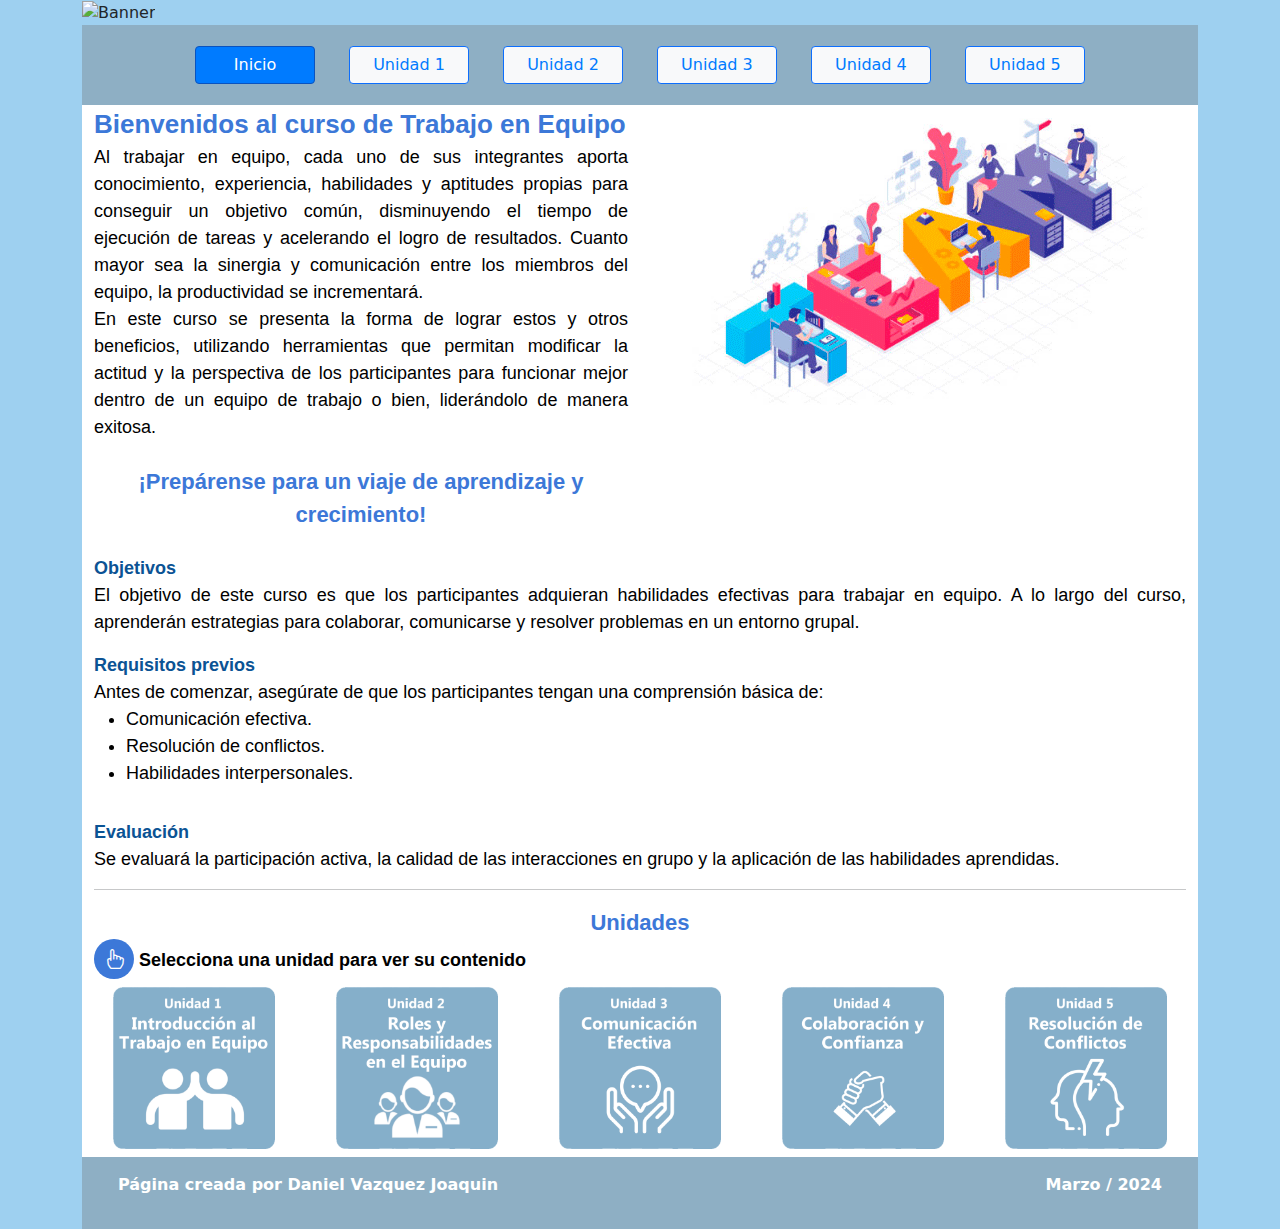
==== index.html @ 3e904425 "first commit" ====
<!DOCTYPE html>
<html lang="en">

<head>
    <meta charset="UTF-8">
    <meta name="viewport" content="width=device-width, initial-scale=1.0">
    <title>Inicio</title>
    <!-- <link rel="icon" href="static/img/paper.png" type="image/png"> -->
    <link rel="stylesheet" href="static/librerias/fontawesome-6.2.1-web/css/all.css" />
    <link rel="stylesheet" href="static/librerias/bootstrap-5.0.2/css/bootstrap.min.css" />
    <link rel="stylesheet" href="https://cdn.jsdelivr.net/npm/bootstrap-icons@1.5.0/font/bootstrap-icons.css">

    <link rel="stylesheet" href="static/css/main.css" />
    <link rel="stylesheet" href="static/css/navbar.css" />
    <link rel="stylesheet" href="static/css/text.css" />

</head>

<body>
    <div class="container">
        <!-- Navbar -->
        <div class="loadable" data-url="views/fragments/navbar.html"></div>

        <!-- Contenido -->
        <div class="container main-body">
            <div class="row mb-4">
                <div class="col-md-6">
                    <span class="nombre-unidad">Bienvenidos al curso de Trabajo en Equipo</span>
                    <span class="texto">
                        Al trabajar en equipo, cada uno de sus integrantes aporta conocimiento, experiencia, habilidades
                        y aptitudes propias para conseguir un objetivo común, disminuyendo el tiempo de ejecución de
                        tareas y acelerando el logro de resultados. Cuanto mayor sea la sinergia y comunicación entre
                        los miembros del equipo, la productividad se incrementará. <br>
                        En este curso se presenta la forma de lograr estos y otros beneficios, utilizando herramientas
                        que permitan modificar la actitud y la perspectiva de los participantes para funcionar mejor
                        dentro de un equipo de trabajo o bien, liderándolo de manera exitosa.
                    </span> <br>
                    <span class="titulo">
                        ¡Prepárense para un viaje de aprendizaje y crecimiento!
                    </span>
                </div>

                <div class="col-md-6 text-center">
                    <img src="static/img/inicio.gif" alt="Trabajo en equipo" class="img-fluid">
                </div>
            </div>

            <div class="row mb-3">
                <div class="col-12">
                    <span class="texto-importante">Objetivos</span>
                    <span class="texto">
                        El objetivo de este curso es que los participantes adquieran habilidades efectivas para trabajar
                        en equipo. A lo largo del curso, aprenderán estrategias para colaborar, comunicarse y resolver
                        problemas en un entorno grupal.
                    </span>
                </div>
            </div>

            <div class="row mb-3">
                <div class="col-12">
                    <span class="texto-importante">Requisitos previos</span>
                    <span class="texto">
                        Antes de comenzar, asegúrate de que los participantes tengan una comprensión básica de:
                        <ul>
                            <li>Comunicación efectiva.</li>
                            <li>Resolución de conflictos.</li>
                            <li>Habilidades interpersonales.</li>
                        </ul>
                    </span>
                </div>
            </div>

            <div class="row">
                <div class="col-12">
                    <span class="texto-importante">Evaluación</span>
                    <span class="texto">
                        Se evaluará la participación activa, la calidad de las interacciones en grupo y la aplicación de
                        las habilidades aprendidas.
                    </span>
                </div>
            </div>

            <!-- lineas divisoras -->
            <hr>

            <!-- Unidades disponibles -->
            <div class="row">
                <div class="col-12">
                    <span class="titulo">Unidades</span>
                    <span class="instruccion">
                        <i class="custom-icon bi bi-hand-index"></i>
                        Selecciona una unidad para ver su contenido
                    </span>
                </div>
            </div>

            <div class="row">
                <div class="col-md-2 my-2 mx-auto">
                    <a href="views/u1/1.html">
                        <img src="static/img/u1.png" alt="Imagen 1" class="img-fluid">
                    </a>
                </div>

                <div class="col-md-2 my-2 mx-auto">
                    <a href="#">
                        <img src="static/img/u2.png" alt="Imagen 2" class="img-fluid">
                    </a>
                </div>

                <div class="col-md-2 my-2 mx-auto">
                    <a href="#">
                        <img src="static/img/u3.png" alt="Imagen 3" class="img-fluid">
                    </a>
                </div>

                <div class="col-md-2 my-2 mx-auto">
                    <a href="#">
                        <img src="static/img/u4.png" alt="Imagen 4" class="img-fluid">
                    </a>
                </div>

                <div class="col-md-2 my-2 mx-auto">
                    <a href="#">
                        <img src="static/img/u5.png" alt="Imagen 5" class="img-fluid">
                    </a>
                </div>
            </div>
        </div>

        <!-- Footer -->
        <div class="loadable" data-url="views/fragments/footer.html"></div>
    </div>

    <script src="static/scripts/navbar.js"></script>
    <script src="static/scripts/html_loaders.js"></script>
    <script src="static/librerias/bootstrap-5.0.2/js/bootstrap.min.js"></script>

</body>

</html>
---- static/css/main.css ----
body {
    background-color: #9ed0f0;
    /* font-family: Arial, sans-serif; */
}

.main-body{
    background-color: #ffffff;
}

/* Estilos para el icono personalizado */
.custom-icon {
    font-size: 20px;
    color: white;
    background-color: #3c78d8;
    border-radius: 50%;
    padding: 10px;
    display: inline-block;
    text-align: center;
    line-height: 1;
}

.custom-nav-footer {
    background-color: #8eafc4;
    display: flex;
    justify-content: center;
    align-items: center;
    color: white;
    width: 100%;
}

.button-container a img {
    transition: transform 0.3s ease, opacity 0.3s ease; 
}

.button-container a img:hover {
    transform: scale(1.1); 
    opacity: 0.8; 
}
---- static/css/navbar.css ----
.custom-nav-footer .btn {
    flex: 1;
    min-width: 120px;
    margin: 5px;
}

/* Estilo para el botón activo */
.custom-nav-footer .btn.active {
    background-color: #007bff; /* Color primary */
    color: white;
}

/* Estilo para los botones inactivos */
.custom-nav-footer .btn:not(.active) {
    background-color: #f8f9fa; /* Color light */
    color: #007bff; /* Color primary */
}

@media (max-width: 991px) {
    .custom-nav-footer .col-md-2 {
        flex: 0 0 100%;
        max-width: 100%;
    }
}
---- static/css/text.css ----
/* Nombre de unidad: Nunito Sans black  26px, alineados a la izquierda     Color HEX: #3c78d8 */
.nombre-unidad {
    font-family: 'Nunito Sans', sans-serif;
    font-size: 26px;
    font-weight: 900;
    color: #3c78d8;
    text-align: left;
    display: block;
}

/* Títulos Nunito Sans semibold regular 22px, centrado           Color HEX: #3c78d8 */
.titulo {
    font-family: 'Nunito Sans', sans-serif;
    font-size: 22px;
    font-weight: 600;
    color: #3c78d8;
    text-align: center;
    display: block;
}

/* Textos Nunito Sans regular 18px, justificado           Color HEX: #000000 */
.texto {
    font-family: 'Nunito Sans', sans-serif; 
    font-size: 18px;
    color: #000000;
    text-align: justify;
    display: block;
}

/* Fuente Nunito Sans regular 14px, alineado a la derecha           Color HEX: #000000 */
.fuente {
    font-family: 'Nunito Sans', sans-serif;
    font-size: 14px;
    color: #000000;
    text-align: center;
}

/* Palabras o textos importantes Nunito Sans bold regular 18px, centrado           Color HEX: #0b5394 */
.texto-importante {
    font-family: 'Nunito Sans', sans-serif;
    font-size: 18px;
    font-weight: 600;
    color: #0b5394;
    text-align: center;
}

/* Intruccion Nunito Sans bold 18px, justificado           Color HEX: #000000 */
.instruccion {
    font-family: 'Nunito Sans', sans-serif;
    font-size: 18px;
    font-weight: 600;
    color: #000000;
    text-align: justify;
}
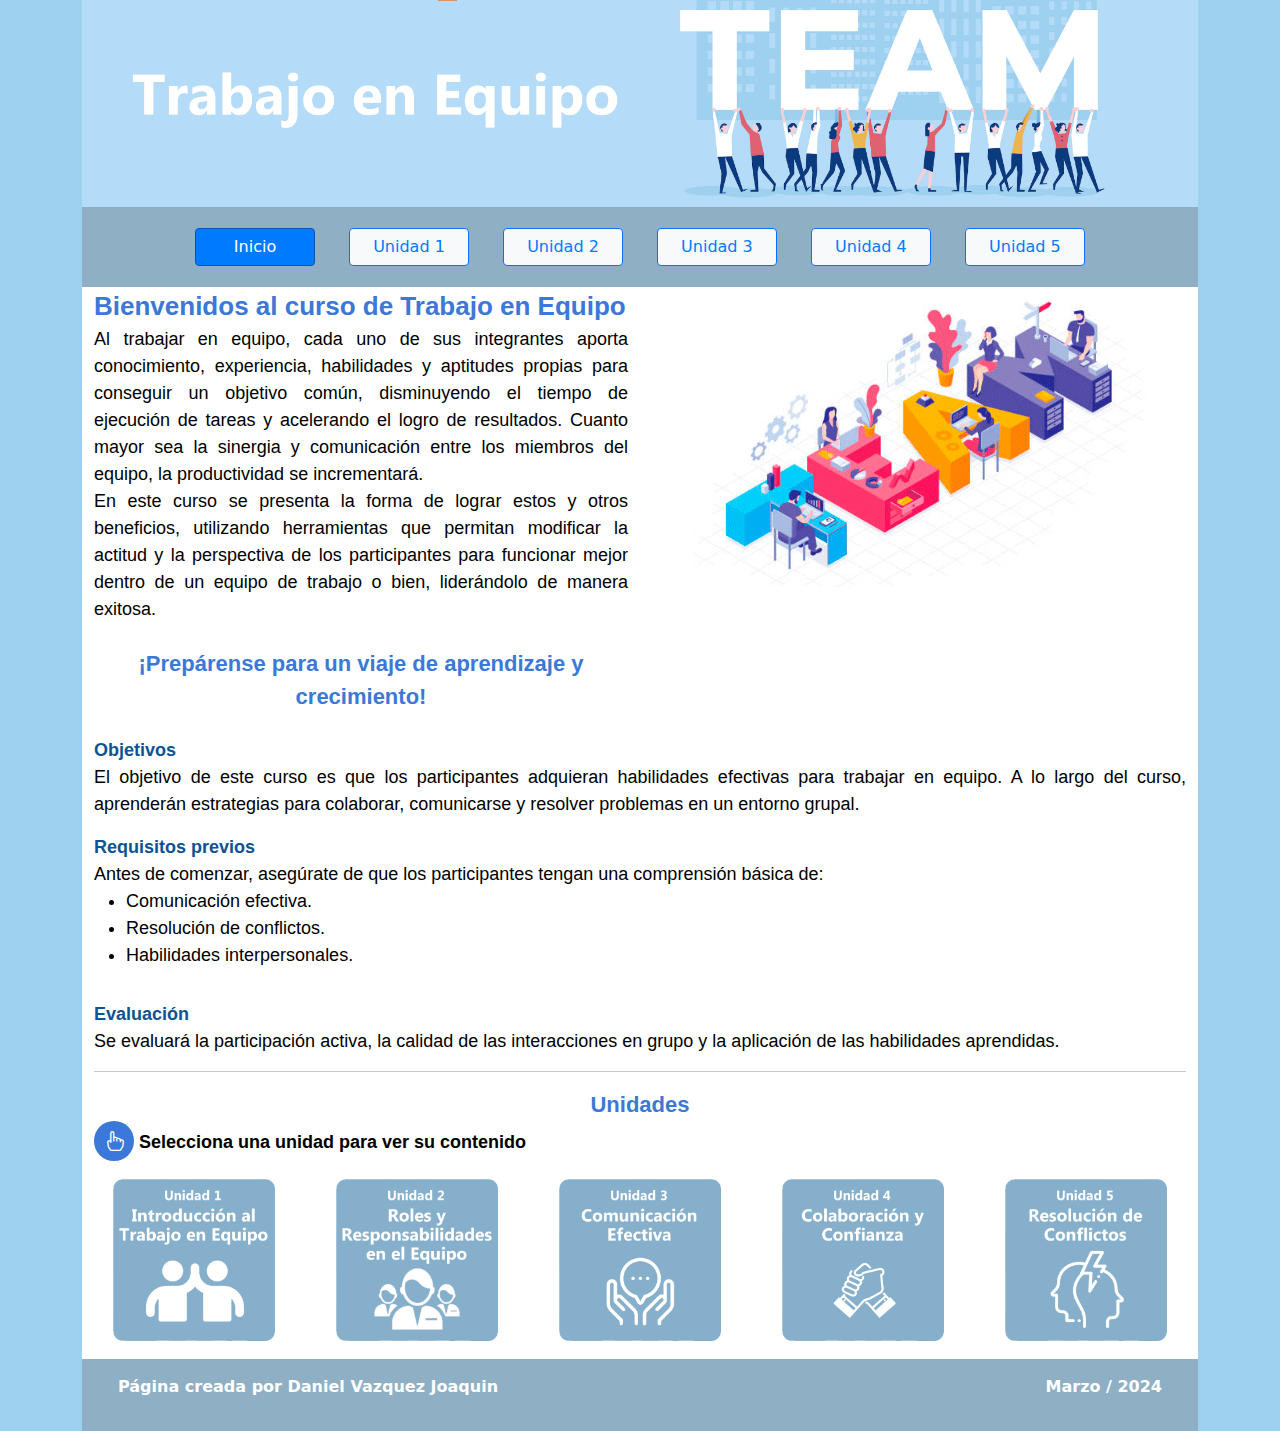
==== commit c72277fd: "cambios" ====
--- a/index.html
+++ b/index.html
@@ -94,7 +94,7 @@
                 </div>
             </div>
 
-            <div class="row">
+            <div class="row button-container">
                 <div class="col-md-2 my-2 mx-auto">
                     <a href="views/u1/1.html">
                         <img src="static/img/u1.png" alt="Imagen 1" class="img-fluid">
@@ -131,7 +131,6 @@
         <div class="loadable" data-url="views/fragments/footer.html"></div>
     </div>
 
-    <script src="static/scripts/navbar.js"></script>
     <script src="static/scripts/html_loaders.js"></script>
     <script src="static/librerias/bootstrap-5.0.2/js/bootstrap.min.js"></script>
 
--- a/static/css/main.css
+++ b/static/css/main.css
@@ -1,6 +1,5 @@
 body {
     background-color: #9ed0f0;
-    /* font-family: Arial, sans-serif; */
 }
 
 .main-body{
@@ -30,6 +29,9 @@
 
 .button-container a img {
     transition: transform 0.3s ease, opacity 0.3s ease; 
+    margin-top: 10px;
+    margin-bottom: 10px;
+    padding: auto;
 }
 
 .button-container a img:hover {
--- a/static/css/text.css
+++ b/static/css/text.css
@@ -28,11 +28,11 @@
 }
 
 /* Fuente Nunito Sans regular 14px, alineado a la derecha           Color HEX: #000000 */
-.fuente {
+.fuente-texto {
     font-family: 'Nunito Sans', sans-serif;
     font-size: 14px;
     color: #000000;
-    text-align: center;
+    text-align: right !important;
 }
 
 /* Palabras o textos importantes Nunito Sans bold regular 18px, centrado           Color HEX: #0b5394 */
